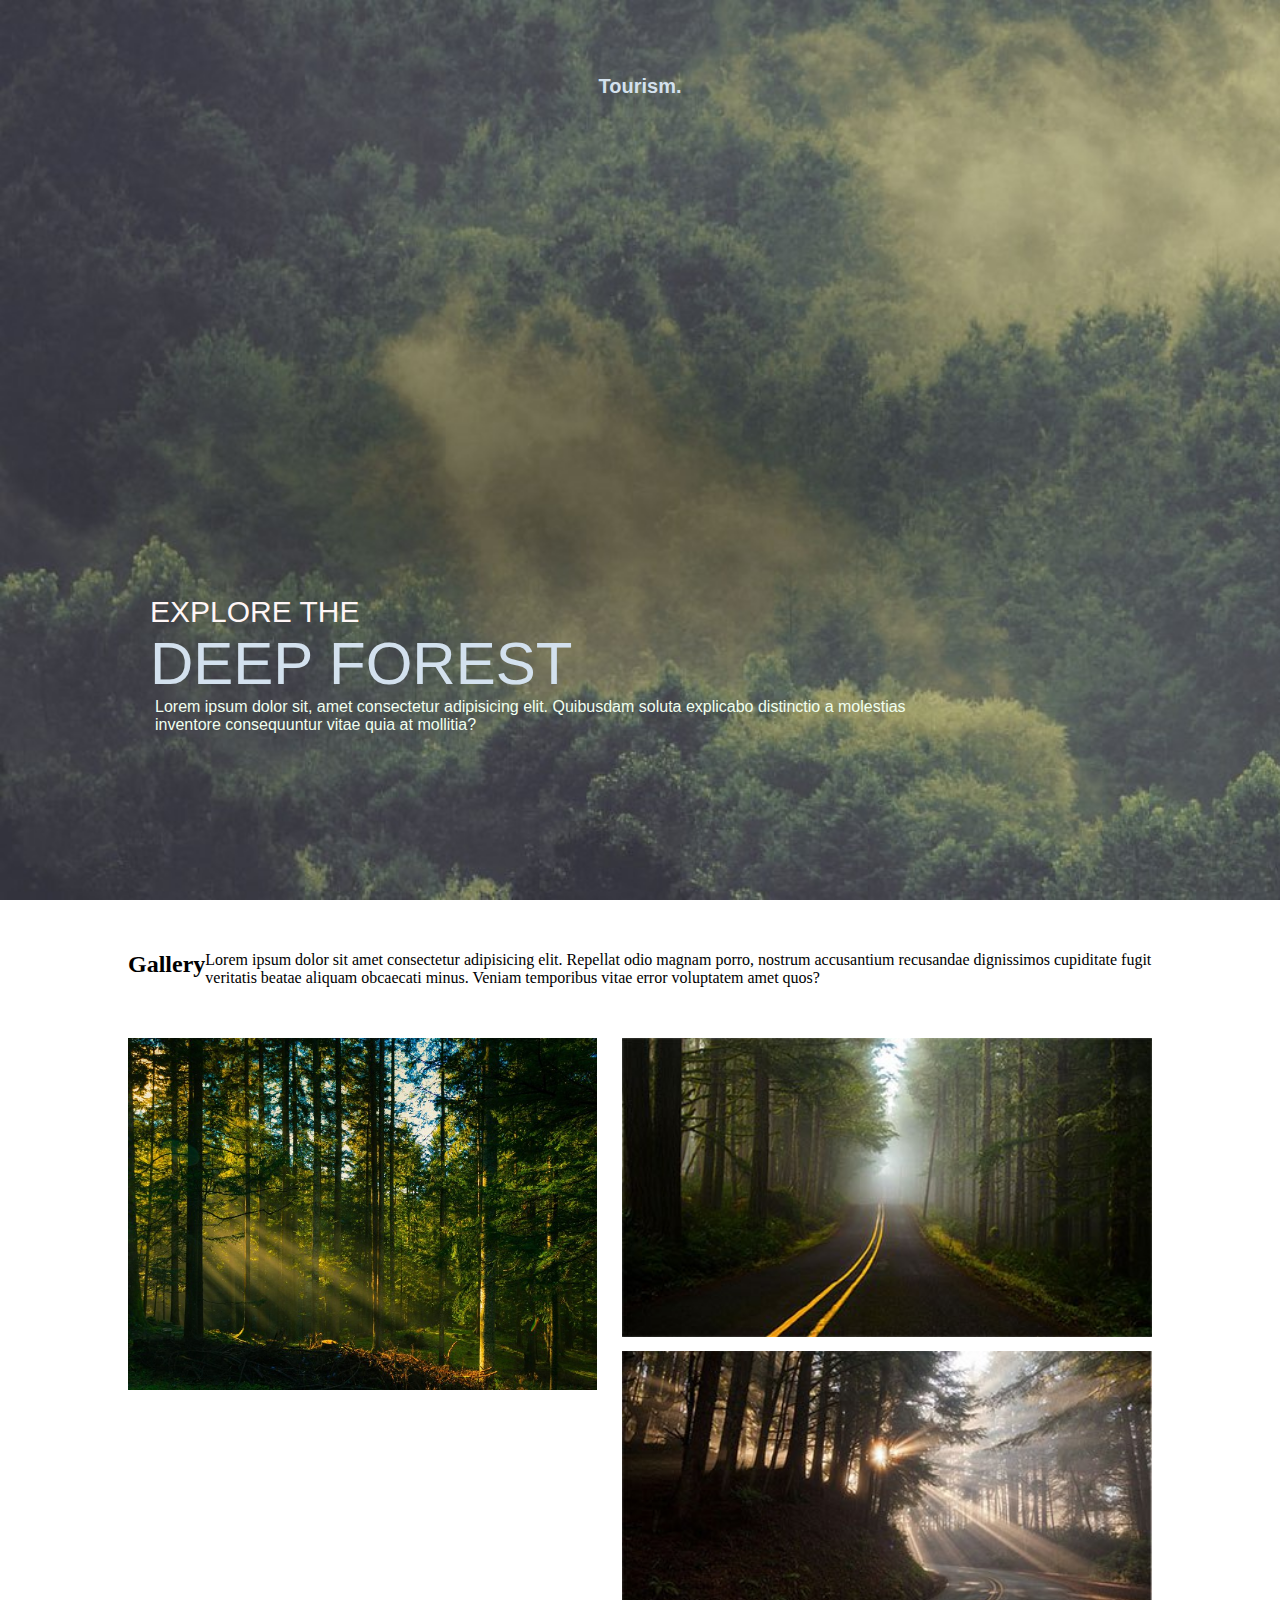
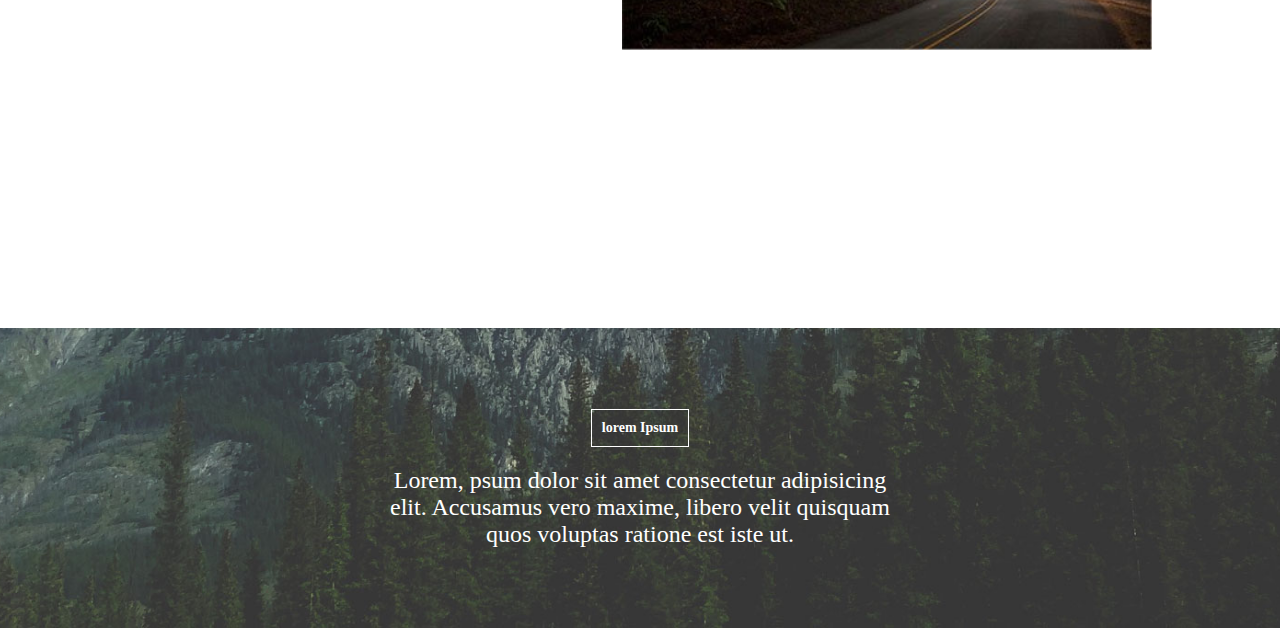
==== pro3/index.html @ 5e86bc85 "Add files via upload" ====
<!DOCTYPE html>
<html lang="en">

<head>
    <meta charset="UTF-8">
    <meta http-equiv="X-UA-Compatible" content="IE=edge">
    <meta name="viewport" content="width=device-width, initial-scale=1.0">
    <link rel="stylesheet" href="./style/style.css">
    <link rel="stylesheet" href="./style/media.css">
    <title>Document</title>
</head>

<body>
    <!-- туризм . первая часть -->
    <header>
        <h1>Tourism.</h1>
        <div class="header-text">
            <p class="t-first">Explore the</p>
            <p class="t-second">DEEP FOREST</p>
            <p class="t-third">Lorem ipsum dolor sit, amet consectetur adipisicing elit. Quibusdam soluta explicabo
                distinctio a molestias inventore consequuntur vitae quia at mollitia?</p>
        </div>
    </header>
    <!-- вторая . первая часть -->
    <main>
        <section>
            <div class="gallery-text">
                <h2>Gallery</h2>
                <p class="text1">Lorem ipsum dolor sit amet consectetur adipisicing elit. Repellat odio magnam porro,
                    nostrum
                    accusantium
                    recusandae dignissimos cupiditate fugit veritatis beatae aliquam obcaecati minus. Veniam temporibus
                    vitae error voluptatem amet quos?</p>
            </div>
        </section>
        <section>
            <div class=" gallery img">
                <img class="f1" src="./img/1.jfif">
            </div>
            <div class="img">
                <img class="f2" src="./img/2.jfif">
                <img class="f3" src="./img/3.jfif">
            </div>
        </section>

    </main>
    <!--третья часть-->
    <footer>
    <h3>lorem Ipsum</h3>
    <p>Lorem, psum dolor sit amet consectetur adipisicing elit. Accusamus vero maxime, libero velit quisquam quos voluptas ratione est iste ut.</p>
    </footer>
</body>

</html>
---- pro3/style/style.css ----
*{
    margin: 0;
    padding: 0;
    box-sizing: border-box;
}
html,body,header{
    width: 100%;
    height: 100%;
}
/* туризм .первая часть */
header{
    background-image: url(../img/443fc3db-08d1-41cc-8aac-991a814ebf30.jfif);
    background-size: cover;
    color: rgb(211, 225, 238);
    display:flex;
    flex-wrap: wrap;
    font-family: 'Roboto', sans-serif;
    margin-left: 0px;
}
h1{
    width: 100%;
    text-align: center;
    padding-top: 75px;
    font-size: 20px;
}
.header-text{
align-content: center;
margin-left: 150px;
width: 40%;
}
.t-first{
    color: rgb(255, 246, 246);
    font-size: 30px;
    text-transform: uppercase;
}
.t-second{
    font-size: 60px;
    text-transform: uppercase;
}
.t-third{
    color: honeydew;
    width: 800px;
    margin-left: 5px;
}
/* туризм.вторая часть */

/*
main{
    height: 100%;
} 
main section{
    display: flex;
    margin: auto;
    width: 80%;
}
.title1{
    display: flex;
    margin: 2%;
}
.text1{
    display: flex;
    margin: 2%;
}

.gallery img div{
    width: 100%;
    display: flex;
    
}
.f1{
    width: 95%;
}
.f2{
    width: 100%;
    margin-bottom: 10px;
}
.f3{
    width: 100% ;
}
*/
main{
    height: 100%;
}
main section{
    display: flex;
    margin: auto;
    width: 80%;
}
.gallery-text{
    display: flex;
    margin-top: 5%;
    margin-bottom: 5%;
}
.gallery img img{
    display: flex;
}

.text2{
    margin-left:5%;
}
.f1{
    width: 95%;
}
.f2{
    width: 100%;
    margin-bottom: 10px;
}
.f3{
    width: 100% ;
}
/*третья часть*/
footer{
    height: 300px;
    background-image: url(../img/img3\ \(1\).jpg);
    background-size: cover;
    background-position:center ;
    color: white;
    display: flex;
    justify-content: center;
    align-items: center;
    flex-direction: column;
    font-family:Georgia, 'Times New Roman', Times, serif;
    box-sizing: border-box;
    margin-top: 10%;
}
footer p {
    width: 40%;
    font-size: 24px;
    text-align: center;
}
h3{
    margin-bottom: 20px;
    font-size: 14px;
    text-align: center;
    padding: 10px;
    border: 1px solid white;
}
---- pro3/style/media.css ----
@media(max-width :480px){
    .header-text{
        margin-left:10px;
        width: 80%;
    }
    .t-third{
        font-size: 10px;
        width: 300px;
    }
    h1{
        font-size: 15px;
        justify-content: center;
    }
    .t-first{
        font-size: 20px;
    }
    .t-second{
        font-size: 40px;
    }
    /*
    .gallery text{
        display: block;
    }
    main section{
        width: 100%;
    }
    .text1{
        padding-top:25px ;
        font-size: 22px;
    }    
    .gallery img{
        display: block;
        flex-wrap: wrap;
        
    }
    .gallery img div{
        width: 100%;
        padding-bottom: 200%;
    }
    h2{
        font-size: 40px;
        margin-left: 0;
        text-align: center;
    }
    */
    .gallery-text{
        display: block;
    }
    main section{
        width: 100%;
        display: block;
        margin-left:2%;
    }
    h2{
        padding-left: 36%;
    }
    .text2{
        font-size:120%;
    }
    .f1{
        width: 95%;
        margin-bottom: 10px;
    }
    .f2{
        width: 95%;
        margin-bottom: 10px;
    
    }
    .f3{
        width: 95% ;
        margin-bottom: 10px;
    }
}
    /*третья часть*/
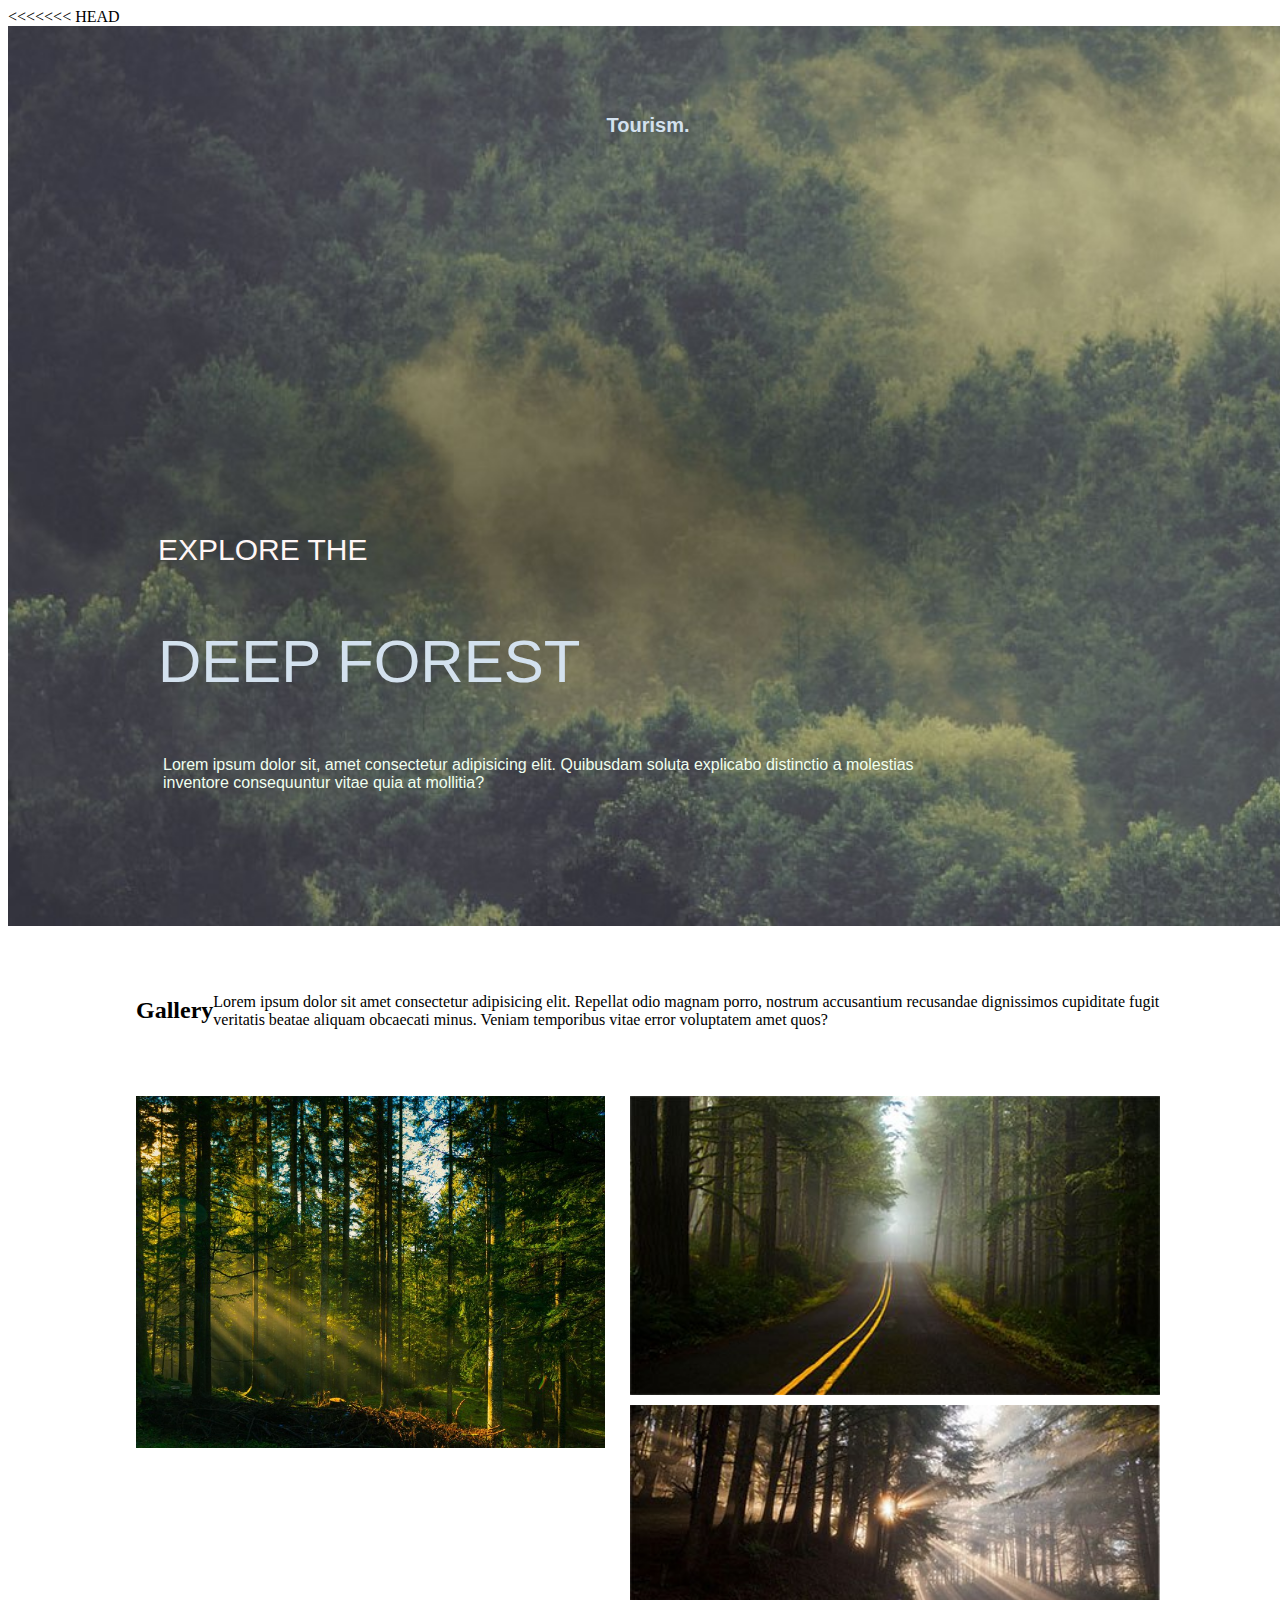
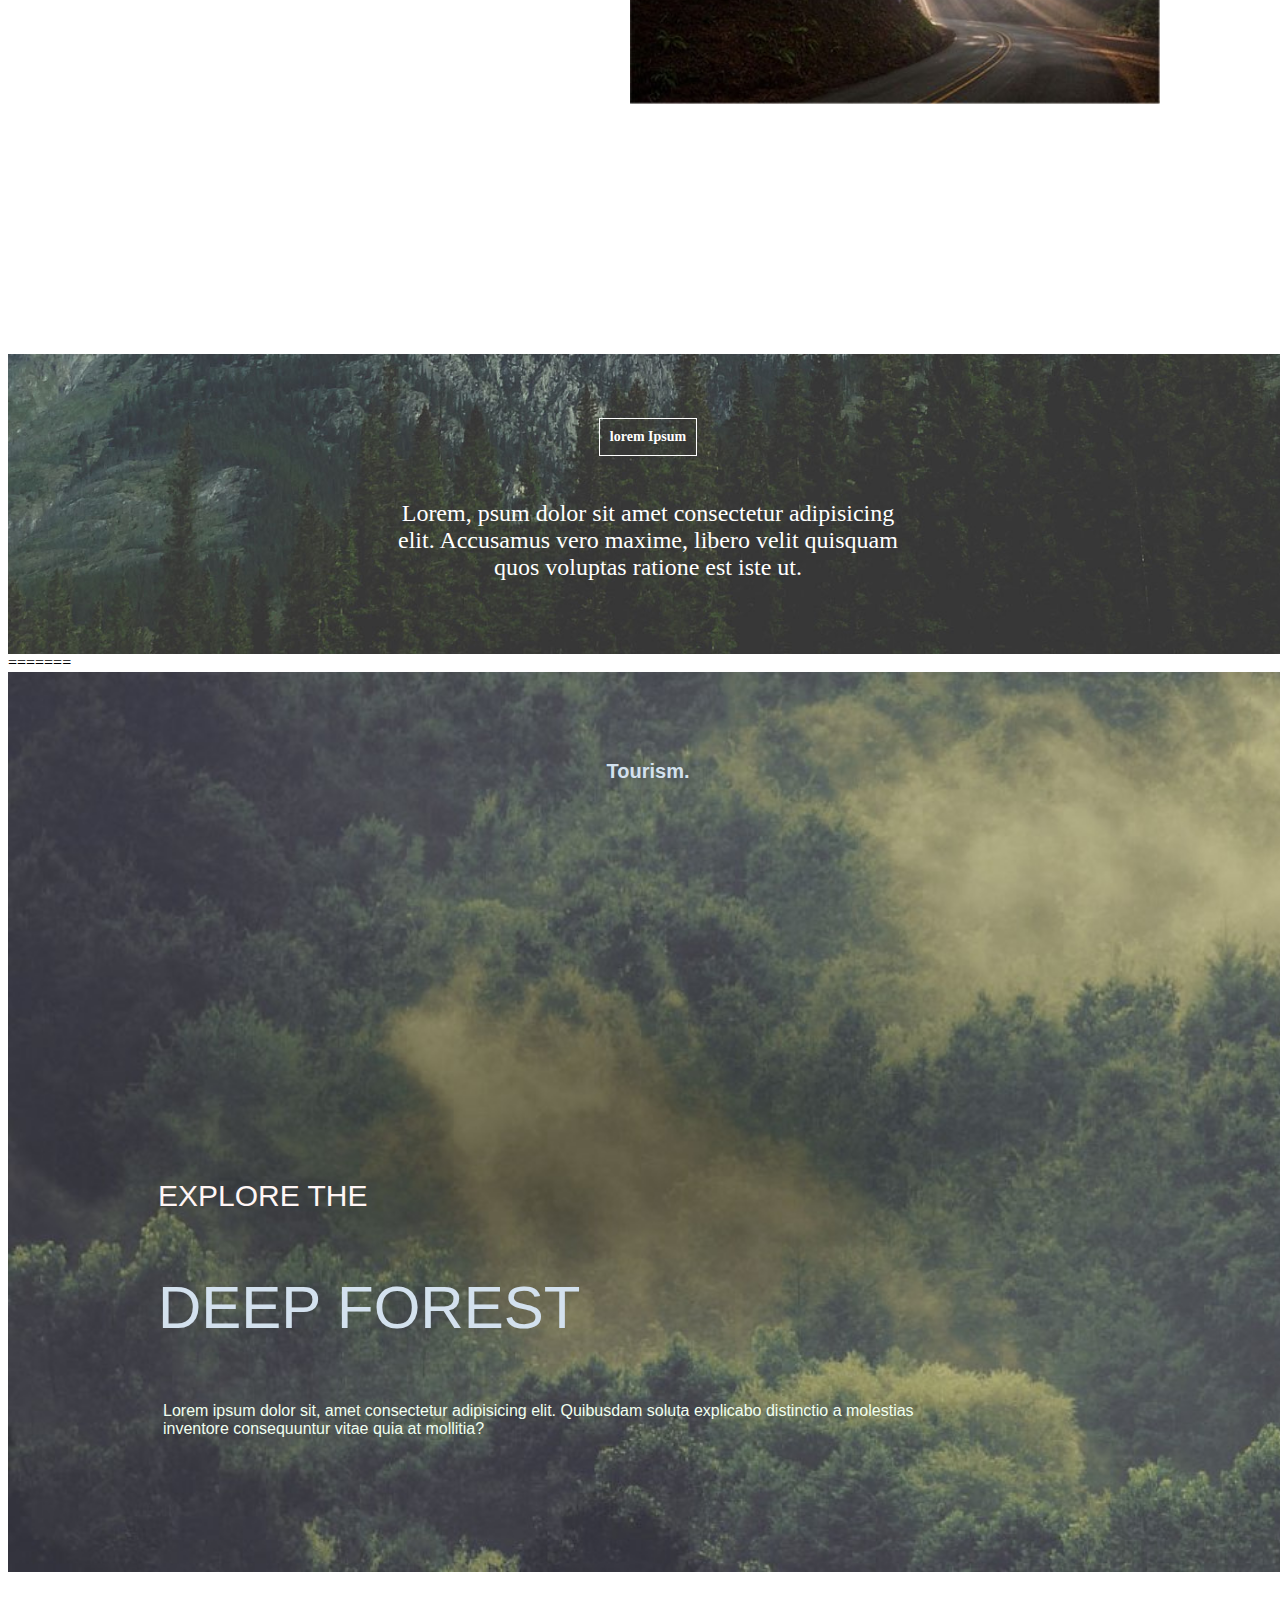
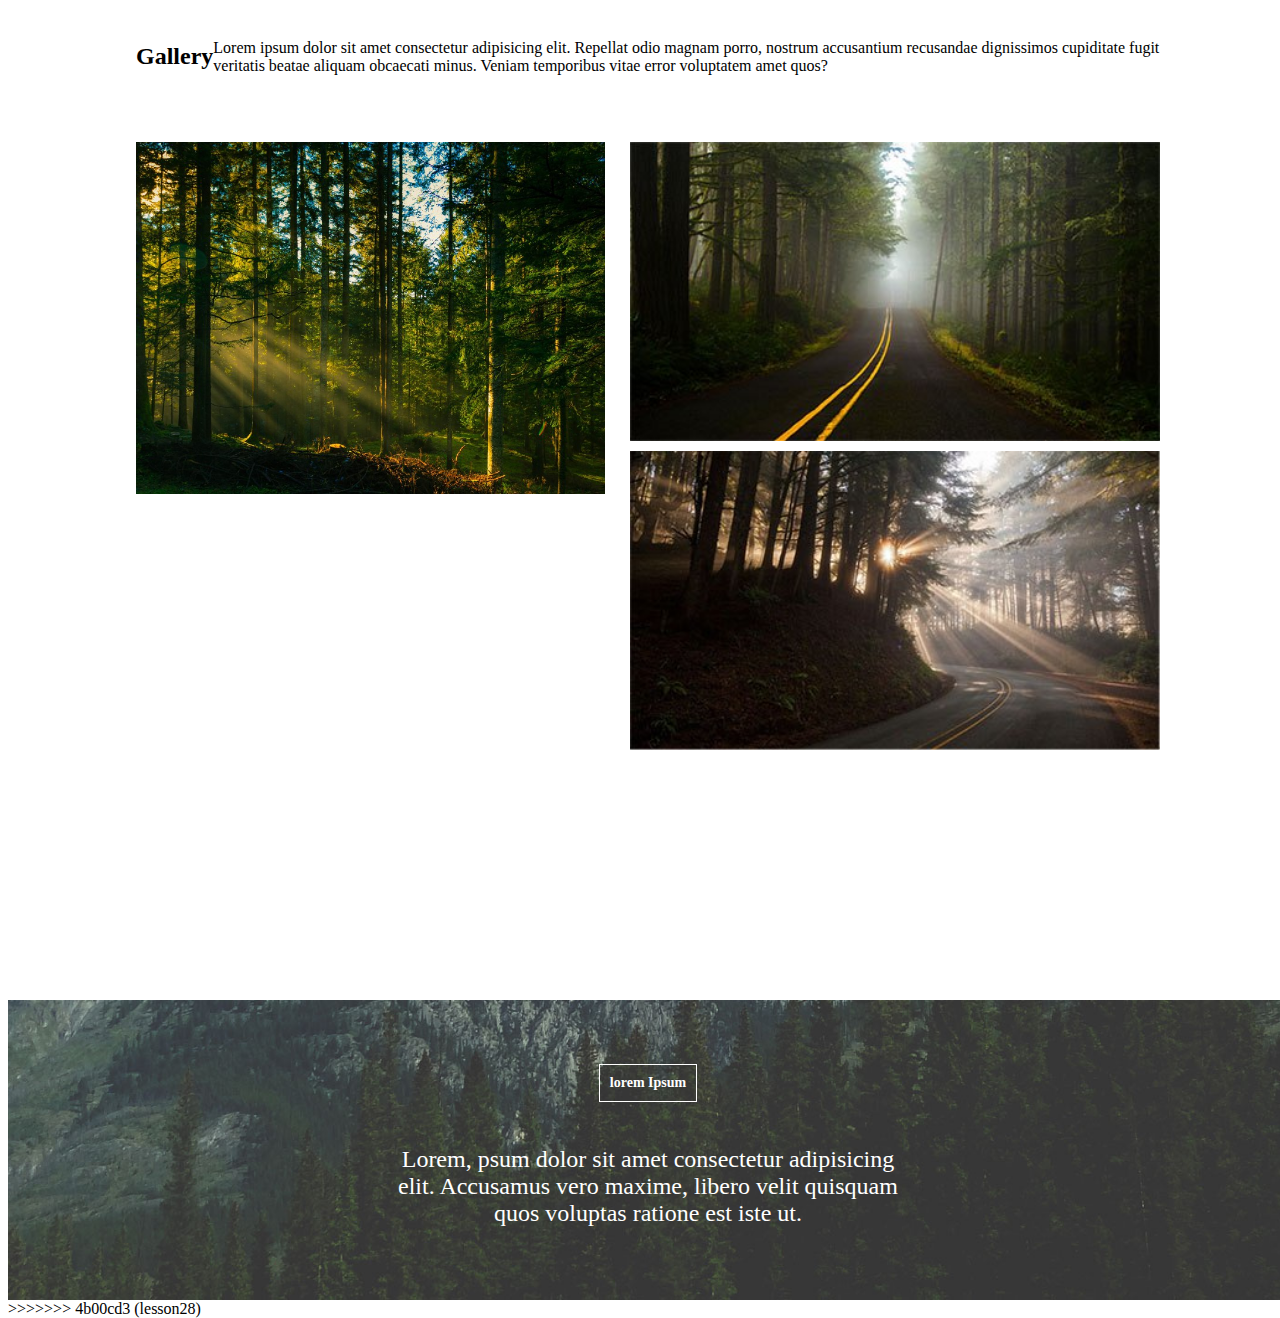
==== commit 27556ddb: "new lesson" ====
--- a/pro3/index.html
+++ b/pro3/index.html
@@ -1,3 +1,4 @@
+<<<<<<< HEAD
 <!DOCTYPE html>
 <html lang="en">
 
@@ -51,4 +52,59 @@
     </footer>
 </body>
 
+=======
+<!DOCTYPE html>
+<html lang="en">
+
+<head>
+    <meta charset="UTF-8">
+    <meta http-equiv="X-UA-Compatible" content="IE=edge">
+    <meta name="viewport" content="width=device-width, initial-scale=1.0">
+    <link rel="stylesheet" href="./style/style.css">
+    <link rel="stylesheet" href="./style/media.css">
+    <title>Document</title>
+</head>
+
+<body>
+    <!-- туризм . первая часть -->
+    <header>
+        <h1>Tourism.</h1>
+        <div class="header-text">
+            <p class="t-first">Explore the</p>
+            <p class="t-second">DEEP FOREST</p>
+            <p class="t-third">Lorem ipsum dolor sit, amet consectetur adipisicing elit. Quibusdam soluta explicabo
+                distinctio a molestias inventore consequuntur vitae quia at mollitia?</p>
+        </div>
+    </header>
+    <!-- вторая . первая часть -->
+    <main>
+        <section>
+            <div class="gallery-text">
+                <h2>Gallery</h2>
+                <p class="text1">Lorem ipsum dolor sit amet consectetur adipisicing elit. Repellat odio magnam porro,
+                    nostrum
+                    accusantium
+                    recusandae dignissimos cupiditate fugit veritatis beatae aliquam obcaecati minus. Veniam temporibus
+                    vitae error voluptatem amet quos?</p>
+            </div>
+        </section>
+        <section>
+            <div class=" gallery img">
+                <img class="f1" src="./img/1.jfif">
+            </div>
+            <div class="img">
+                <img class="f2" src="./img/2.jfif">
+                <img class="f3" src="./img/3.jfif">
+            </div>
+        </section>
+
+    </main>
+    <!--третья часть-->
+    <footer>
+    <h3>lorem Ipsum</h3>
+    <p>Lorem, psum dolor sit amet consectetur adipisicing elit. Accusamus vero maxime, libero velit quisquam quos voluptas ratione est iste ut.</p>
+    </footer>
+</body>
+
+>>>>>>> 4b00cd3 (lesson28)
 </html>--- a/pro3/style/style.css
+++ b/pro3/style/style.css
@@ -1,3 +1,4 @@
+<<<<<<< HEAD
 *{
     margin: 0;
     padding: 0;
@@ -135,4 +136,143 @@
     padding: 10px;
     border: 1px solid white;
 }
+=======
+*{
+    margin: 0;
+    padding: 0;
+    box-sizing: border-box;
+}
+html,body,header{
+    width: 100%;
+    height: 100%;
+}
+/* туризм .первая часть */
+header{
+    background-image: url(../img/443fc3db-08d1-41cc-8aac-991a814ebf30.jfif);
+    background-size: cover;
+    color: rgb(211, 225, 238);
+    display:flex;
+    flex-wrap: wrap;
+    font-family: 'Roboto', sans-serif;
+    margin-left: 0px;
+}
+h1{
+    width: 100%;
+    text-align: center;
+    padding-top: 75px;
+    font-size: 20px;
+}
+.header-text{
+align-content: center;
+margin-left: 150px;
+width: 40%;
+}
+.t-first{
+    color: rgb(255, 246, 246);
+    font-size: 30px;
+    text-transform: uppercase;
+}
+.t-second{
+    font-size: 60px;
+    text-transform: uppercase;
+}
+.t-third{
+    color: honeydew;
+    width: 800px;
+    margin-left: 5px;
+}
+/* туризм.вторая часть */
+
+/*
+main{
+    height: 100%;
+} 
+main section{
+    display: flex;
+    margin: auto;
+    width: 80%;
+}
+.title1{
+    display: flex;
+    margin: 2%;
+}
+.text1{
+    display: flex;
+    margin: 2%;
+}
+
+.gallery img div{
+    width: 100%;
+    display: flex;
+    
+}
+.f1{
+    width: 95%;
+}
+.f2{
+    width: 100%;
+    margin-bottom: 10px;
+}
+.f3{
+    width: 100% ;
+}
+*/
+main{
+    height: 100%;
+}
+main section{
+    display: flex;
+    margin: auto;
+    width: 80%;
+}
+.gallery-text{
+    display: flex;
+    margin-top: 5%;
+    margin-bottom: 5%;
+}
+.gallery img img{
+    display: flex;
+}
+
+.text2{
+    margin-left:5%;
+}
+.f1{
+    width: 95%;
+}
+.f2{
+    width: 100%;
+    margin-bottom: 10px;
+}
+.f3{
+    width: 100% ;
+}
+/*третья часть*/
+footer{
+    height: 300px;
+    background-image: url(../img/img3\ \(1\).jpg);
+    background-size: cover;
+    background-position:center ;
+    color: white;
+    display: flex;
+    justify-content: center;
+    align-items: center;
+    flex-direction: column;
+    font-family:Georgia, 'Times New Roman', Times, serif;
+    box-sizing: border-box;
+    margin-top: 10%;
+}
+footer p {
+    width: 40%;
+    font-size: 24px;
+    text-align: center;
+}
+h3{
+    margin-bottom: 20px;
+    font-size: 14px;
+    text-align: center;
+    padding: 10px;
+    border: 1px solid white;
+}
+>>>>>>> 4b00cd3 (lesson28)
   --- a/pro3/style/media.css
+++ b/pro3/style/media.css
@@ -1,3 +1,4 @@
+<<<<<<< HEAD
 @media(max-width :480px){
     .header-text{
         margin-left:10px;
@@ -74,3 +75,81 @@
     /*третья часть*/
  
 
+=======
+@media(max-width :480px){
+    .header-text{
+        margin-left:10px;
+        width: 80%;
+    }
+    .t-third{
+        font-size: 10px;
+        width: 300px;
+    }
+    h1{
+        font-size: 15px;
+        justify-content: center;
+    }
+    .t-first{
+        font-size: 20px;
+    }
+    .t-second{
+        font-size: 40px;
+    }
+    /*
+    .gallery text{
+        display: block;
+    }
+    main section{
+        width: 100%;
+    }
+    .text1{
+        padding-top:25px ;
+        font-size: 22px;
+    }    
+    .gallery img{
+        display: block;
+        flex-wrap: wrap;
+        
+    }
+    .gallery img div{
+        width: 100%;
+        padding-bottom: 200%;
+    }
+    h2{
+        font-size: 40px;
+        margin-left: 0;
+        text-align: center;
+    }
+    */
+    .gallery-text{
+        display: block;
+    }
+    main section{
+        width: 100%;
+        display: block;
+        margin-left:2%;
+    }
+    h2{
+        padding-left: 36%;
+    }
+    .text2{
+        font-size:120%;
+    }
+    .f1{
+        width: 95%;
+        margin-bottom: 10px;
+    }
+    .f2{
+        width: 95%;
+        margin-bottom: 10px;
+    
+    }
+    .f3{
+        width: 95% ;
+        margin-bottom: 10px;
+    }
+}
+    /*третья часть*/
+ 
+
+>>>>>>> 4b00cd3 (lesson28)
--- a/pro3/style/style.css
+++ b/pro3/style/style.css
@@ -1,3 +1,4 @@
+<<<<<<< HEAD
 *{
     margin: 0;
     padding: 0;
@@ -135,4 +136,143 @@
     padding: 10px;
     border: 1px solid white;
 }
+=======
+*{
+    margin: 0;
+    padding: 0;
+    box-sizing: border-box;
+}
+html,body,header{
+    width: 100%;
+    height: 100%;
+}
+/* туризм .первая часть */
+header{
+    background-image: url(../img/443fc3db-08d1-41cc-8aac-991a814ebf30.jfif);
+    background-size: cover;
+    color: rgb(211, 225, 238);
+    display:flex;
+    flex-wrap: wrap;
+    font-family: 'Roboto', sans-serif;
+    margin-left: 0px;
+}
+h1{
+    width: 100%;
+    text-align: center;
+    padding-top: 75px;
+    font-size: 20px;
+}
+.header-text{
+align-content: center;
+margin-left: 150px;
+width: 40%;
+}
+.t-first{
+    color: rgb(255, 246, 246);
+    font-size: 30px;
+    text-transform: uppercase;
+}
+.t-second{
+    font-size: 60px;
+    text-transform: uppercase;
+}
+.t-third{
+    color: honeydew;
+    width: 800px;
+    margin-left: 5px;
+}
+/* туризм.вторая часть */
+
+/*
+main{
+    height: 100%;
+} 
+main section{
+    display: flex;
+    margin: auto;
+    width: 80%;
+}
+.title1{
+    display: flex;
+    margin: 2%;
+}
+.text1{
+    display: flex;
+    margin: 2%;
+}
+
+.gallery img div{
+    width: 100%;
+    display: flex;
+    
+}
+.f1{
+    width: 95%;
+}
+.f2{
+    width: 100%;
+    margin-bottom: 10px;
+}
+.f3{
+    width: 100% ;
+}
+*/
+main{
+    height: 100%;
+}
+main section{
+    display: flex;
+    margin: auto;
+    width: 80%;
+}
+.gallery-text{
+    display: flex;
+    margin-top: 5%;
+    margin-bottom: 5%;
+}
+.gallery img img{
+    display: flex;
+}
+
+.text2{
+    margin-left:5%;
+}
+.f1{
+    width: 95%;
+}
+.f2{
+    width: 100%;
+    margin-bottom: 10px;
+}
+.f3{
+    width: 100% ;
+}
+/*третья часть*/
+footer{
+    height: 300px;
+    background-image: url(../img/img3\ \(1\).jpg);
+    background-size: cover;
+    background-position:center ;
+    color: white;
+    display: flex;
+    justify-content: center;
+    align-items: center;
+    flex-direction: column;
+    font-family:Georgia, 'Times New Roman', Times, serif;
+    box-sizing: border-box;
+    margin-top: 10%;
+}
+footer p {
+    width: 40%;
+    font-size: 24px;
+    text-align: center;
+}
+h3{
+    margin-bottom: 20px;
+    font-size: 14px;
+    text-align: center;
+    padding: 10px;
+    border: 1px solid white;
+}
+>>>>>>> 4b00cd3 (lesson28)
   --- a/pro3/style/media.css
+++ b/pro3/style/media.css
@@ -1,3 +1,4 @@
+<<<<<<< HEAD
 @media(max-width :480px){
     .header-text{
         margin-left:10px;
@@ -74,3 +75,81 @@
     /*третья часть*/
  
 
+=======
+@media(max-width :480px){
+    .header-text{
+        margin-left:10px;
+        width: 80%;
+    }
+    .t-third{
+        font-size: 10px;
+        width: 300px;
+    }
+    h1{
+        font-size: 15px;
+        justify-content: center;
+    }
+    .t-first{
+        font-size: 20px;
+    }
+    .t-second{
+        font-size: 40px;
+    }
+    /*
+    .gallery text{
+        display: block;
+    }
+    main section{
+        width: 100%;
+    }
+    .text1{
+        padding-top:25px ;
+        font-size: 22px;
+    }    
+    .gallery img{
+        display: block;
+        flex-wrap: wrap;
+        
+    }
+    .gallery img div{
+        width: 100%;
+        padding-bottom: 200%;
+    }
+    h2{
+        font-size: 40px;
+        margin-left: 0;
+        text-align: center;
+    }
+    */
+    .gallery-text{
+        display: block;
+    }
+    main section{
+        width: 100%;
+        display: block;
+        margin-left:2%;
+    }
+    h2{
+        padding-left: 36%;
+    }
+    .text2{
+        font-size:120%;
+    }
+    .f1{
+        width: 95%;
+        margin-bottom: 10px;
+    }
+    .f2{
+        width: 95%;
+        margin-bottom: 10px;
+    
+    }
+    .f3{
+        width: 95% ;
+        margin-bottom: 10px;
+    }
+}
+    /*третья часть*/
+ 
+
+>>>>>>> 4b00cd3 (lesson28)
